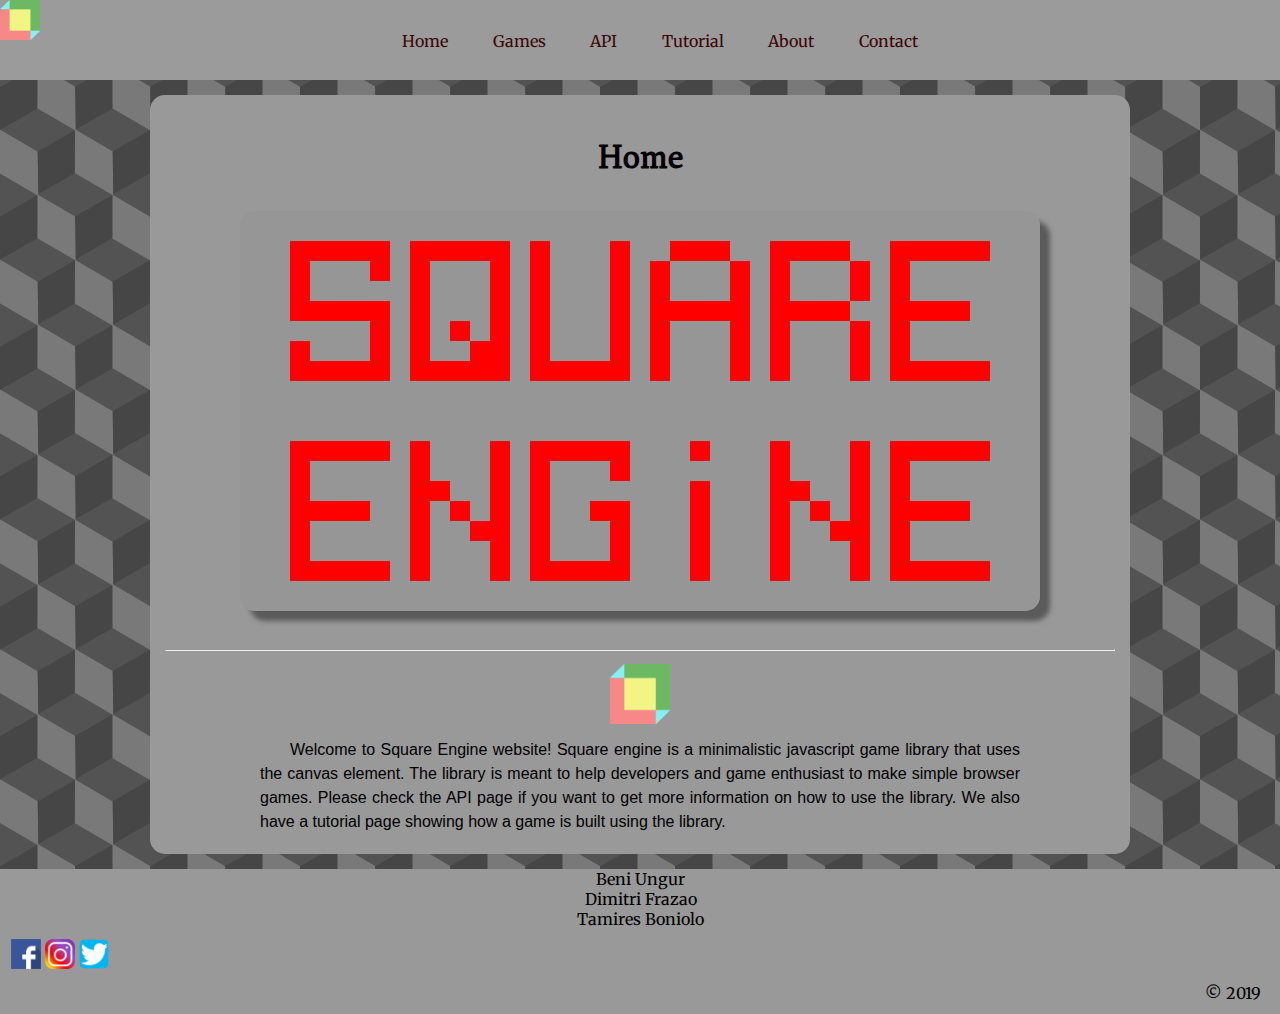
==== index.html @ b47f43d2 "created accordion for snake" ====
<!DOCTYPE html>
<html>

<head>

<meta charset = "UTF-8">
<title>Square Engine - Main</title>
<script src="https://ajax.googleapis.com/ajax/libs/jquery/3.3.1/jquery.min.js"></script>
<script src="squareEngine.js"></script>
<!-- <script src="scripts/pageBuild.js"></script> -->
<script src="scripts/updateLinks.js"></script>
<link rel= "stylesheet" type="text/css" href="css/main.css">

<script> 
	$( document ).ready(function(){
		$("div#header").load("pages/header.html", function(){
			updateHeader(true);
		}); 
		$("div#footer").load("pages/footer.html", function(){
			updateFooter(true);
		}); 
	});
</script> 


</head>

<body>

	<div id="wrapper">	

		<div id="header"></div>

		<div id="hero">
			<div class="normal" id="mainBody">
				<h2>Home</h2>
				<div id="canvasDiv">
					<canvas id="squareEngineCanvas" width="500" height="500"></canvas>
					<p id="logger"></p>
				</div>
				<hr>
				<div id="aboutLogo">
					<img src="images/logo.png"   width="60">
				</div>
				<p id="fullText">
					Welcome to Square Engine website! Square engine is a minimalistic javascript game library that uses the canvas element. The library is meant to help developers and game enthusiast to make simple browser games. Please check the API page if you want to get more information on how to use the library. We also have a tutorial page showing how a game is built using the library.

				</p>
			</div>
		</div>

		<div id="footer"></div>

	</div>

	

</body>

<script src="games/titleScreen.js"></script>

</html>
---- css/main.css ----
@import url('https://fonts.googleapis.com/css?family=Merriweather');
@import url('https://fonts.googleapis.com/css?family=Domine');
@import url('https://fonts.googleapis.com/css?family=Poly');
@import url('https://fonts.googleapis.com/css?family=Great+Vibes');


body {
	background-color:rgb(82, 82, 82);
	background-image: url("../images/cube.png");
	background-size: 300px;
	margin: 0;
	padding: 0;
	border:0;
	font-size: 100%;
	font: inherit;
	vertical-align: baseline;
	font-family: 'Ubuntu', sans-serif;
}

#wrapper {
	margin: auto;
	width:100%;
	min-width:960px;
}

header {
	width: 100%;
	margin: auto;
	background-color:rgb(155, 155, 155);
	min-height: 80px;
}

header nav ul li {
	text-align:center;
	margin:5px;
	padding: 15px;
}

nav{
	text-align:center;
	position: -webkit-sticky; 
    position:absolute;
    top: 15px; 
	left:10%;
	width:80%; 
}


nav ul li {
	display:inline;
	padding:.1em;
	font-family: 'Merriweather', serif;
	font-size:1em;
}

nav ul li a:link, nav ul li a:visited  {
	color:rgb(59, 7, 7);
	text-decoration:none;
	display:inline-block;
}


nav ul li a:hover{	
	color:rgb(255, 153, 0);/*yellow for the visted color*/
}

#canvasDiv{
	border: none;
    display: inline-block;
	padding: 10px;
	margin: auto;
	text-align:center;
}

canvas {
	border-radius: 15px;
	box-shadow: 10px 10px 5px rgb(90, 90, 90);
}

#mainBody{
	border: 15px;
    display: block;
	border-radius: 15px;
	background-color:rgb(153, 153, 153);
	padding: 15px;
	top: 15px;
	margin: auto;
	margin-top: 15px;
	margin-bottom: 15px;
	text-align:center;
}

.rules{
	width: 500px;
	float: left;
}
.gameScreen {
	width: 650px;
	float: left;
}
.normal{
	width: 950px;
}
.clearfix{
    clear:both
}

p#fullText{
	width: 80%;
	word-wrap: break-word;
	text-align:justify;
	margin: auto;
	text-indent: 30px;
	padding: 5px;
	line-height: 150%;
}

#aboutLogo{
	text-align: center;
	padding: 5px;
}

#hero {
	width:100%;
	height:100%;
	min-height:600px;
	padding: 15;
	margin: auto;
	text-align:center;
    display: block;
	justify-content: center;
	align-items: center;	
}


footer{
	font-family: 'Merriweather', serif;
	font-size:1em;
	background-color:rgb(153, 153, 153);
	color:black;
	width:100%;
	min-width:960px;
	text-align:center;
	padding:.5px;
	margin-top:10px;
}


.clearFlt {	
text-align:left;
margin:10px;
		}

.copy{
	text-align:right;
	margin:10px;
	}	
	
	
	
/*contact page styles*/

h2{
	font-family: 'Poly', serif;
	font-size:2em;
}

h4{
	font-family: 'Poly', serif;
	font-size:1.2em;
}


main section {
	background-color: rgb(245,245,245);
	display:inline-block; 
	vertical-align:top;
	padding:3em;
	height:800px;	
}

main section.formSection {
	width:45%;
	display:inline-block;
}

main section.formSection h1 { 
	font-size:30px;
}

main section#map {
	background-color:rgb(245,245,245);
	vertical-align:center;
	height:655px;
	width:42%;
	position:absolute;
}

#map{
	text-align:center;
	height:100px;
	top:100px;
}

fieldset.personal{
	font-family: 'Poly', serif;
	font-size:1em;
	text-align:center;
	font-weight: bold;
}

fieldset.personal legend{
	font-family: 'Poly', serif;
	font-size:1.5em;
	text-align:left;
	font-weight:bold;
}

fieldset legend{
	font-family: 'Poly', serif;
	font-size:1.5em;
   	text-align:left;
	font-weight:bold;
}

fieldset.personal label{
	font-family: 'Poly', serif;
	font-size:1em;
	background-color:rgb(245,245,245);
	width:300px;
	display:inline-block;
	text-align:center;
}

fieldset.personal input{
	font-family: 'Poly', serif;
	font-size:1em;
	background-color:white;
	width:300px;
	height:20px;
	display:inline-block;
	text-align:center;
}

fieldset label{
	font-family: 'Poly', serif;
}


/*About page*/
main {
	background-color:rgba(245,245,245,1);
}

#parag {
	font-family: 'Poly', serif;
	font-size:1em;
	height:340px;
	width:900px;
	text-align:left;
	padding:3.5em;
	margin:0 auto;
	
}

/*Rotating Banner*/
.main-banner {
	margin: 0 auto;
	width: 700px;
	height: 300px;
	background-color: #fff;
	overflow: hidden;
	position: relative;
	border-radius: 15px;
	box-shadow: 10px 10px 5px rgb(90, 90, 90);
}

.main-banner .imgban {
	width: 100%;
	height: 100%;
	position: absolute;
	top: 0px;
	transition: all ease-in-out 500ms;
	-webkit-transition: all ease-in-out 500ms;
	-moz-transition: all ease-in-out 500ms;
}

.main-banner #imgban3 {
	background-image: url(../images/banner/flappy-bird.PNG);
	background-size: cover;
	background-position: center;
	background-repeat: no-repeat;
}

.main-banner #imgban2 {
	background-image: url(../images/banner/break-out.PNG);
	background-size: cover;
	background-position: center;
	background-repeat: no-repeat;
}

.main-banner #imgban1 {
	background-image: url(../images/banner/snake.PNG);
	background-size: cover;
	background-position: center;
	background-repeat: no-repeat;
}

.imgbanbtn {
	width: 40px;
	height: 40px;
	background-color: #000;
	border-radius: 4px;
	position: absolute;
	top: 180px;
	z-index: 2000;
	opacity: 0.8;
	cursor: pointer;
}

.imgbanbtn:hover {
	opacity: 0.9;
}

.imgbanbtn-next {
	right: 5px;
	background-image: url(../images/banner/arrow-right.png);
	background-size: 60%;
	background-position: center;
	background-repeat: no-repeat;
}

.imgbanbtn-before {
	left: 5px;
	background-image: url(../images/banner/arrow-left.png);
	background-size: 60%;
	background-position: center;
	background-repeat: no-repeat;
}
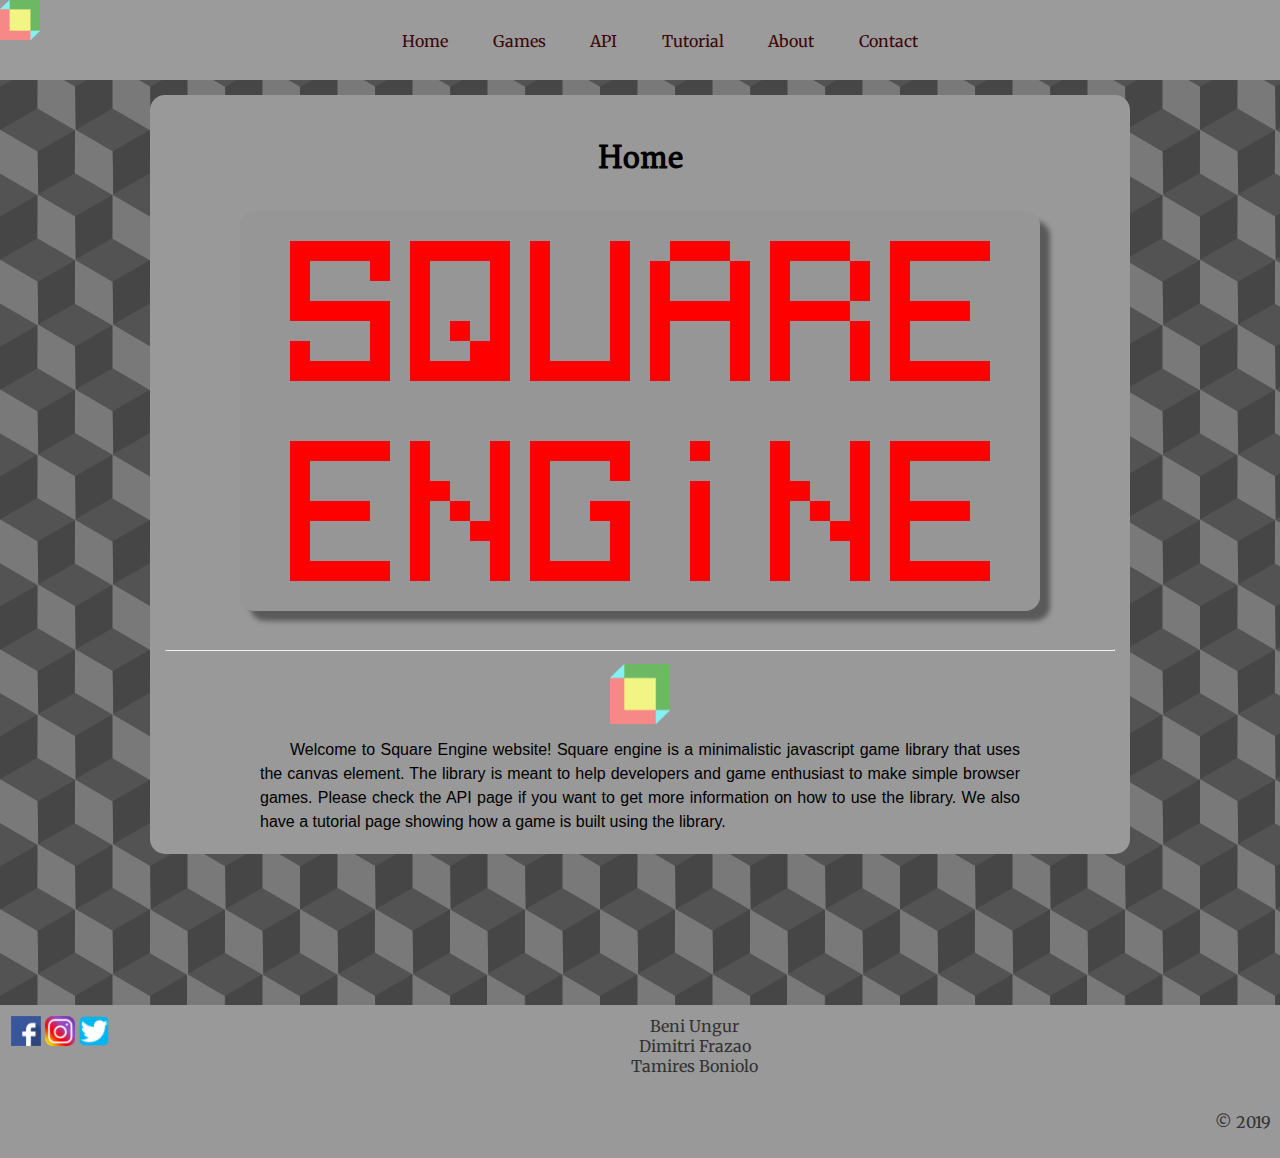
==== commit a8b988a2: "fixing footer float bugs" ====
--- a/index.html
+++ b/index.html
@@ -13,10 +13,10 @@
 
 <script> 
 	$( document ).ready(function(){
-		$("div#header").load("pages/header.html", function(){
+		$("div#headerDiv").load("pages/header.html", function(){
 			updateHeader(true);
 		}); 
-		$("div#footer").load("pages/footer.html", function(){
+		$("div#footerDiv").load("pages/footer.html", function(){
 			updateFooter(true);
 		}); 
 	});
@@ -29,7 +29,7 @@
 
 	<div id="wrapper">	
 
-		<div id="header"></div>
+		<div id="headerDiv"></div>
 
 		<div id="hero">
 			<div class="normal" id="mainBody">
@@ -49,7 +49,7 @@
 			</div>
 		</div>
 
-		<div id="footer"></div>
+		<div id="footerDiv"></div>
 
 	</div>
 
--- a/css/main.css
+++ b/css/main.css
@@ -22,6 +22,7 @@
 	margin: auto;
 	width:100%;
 	min-width:960px;
+	height: auto;
 }
 
 header {
@@ -124,7 +125,7 @@
 #hero {
 	width:100%;
 	height:100%;
-	min-height:600px;
+	min-height:900px;
 	padding: 15;
 	margin: auto;
 	text-align:center;
@@ -138,25 +139,33 @@
 	font-family: 'Merriweather', serif;
 	font-size:1em;
 	background-color:rgb(153, 153, 153);
-	color:black;
+	color:rgb(51, 51, 51);
 	width:100%;
 	min-width:960px;
+	height: auto;
 	text-align:center;
 	padding:.5px;
 	margin-top:10px;
 }
 
 
-.clearFlt {	
-text-align:left;
-margin:10px;
-		}
-
-.copy{
+.footerIcons{
+	text-align:left;
+	margin:10px;
+	float: left;
+}
+
+.footerNames{
+	float: center;
+	text-align:center;
+	margin:10px;
+}
+
+.footerCopy{
+	float: right;
 	text-align:right;
 	margin:10px;
-	}	
-	
+}
 	
 	
 /*contact page styles*/
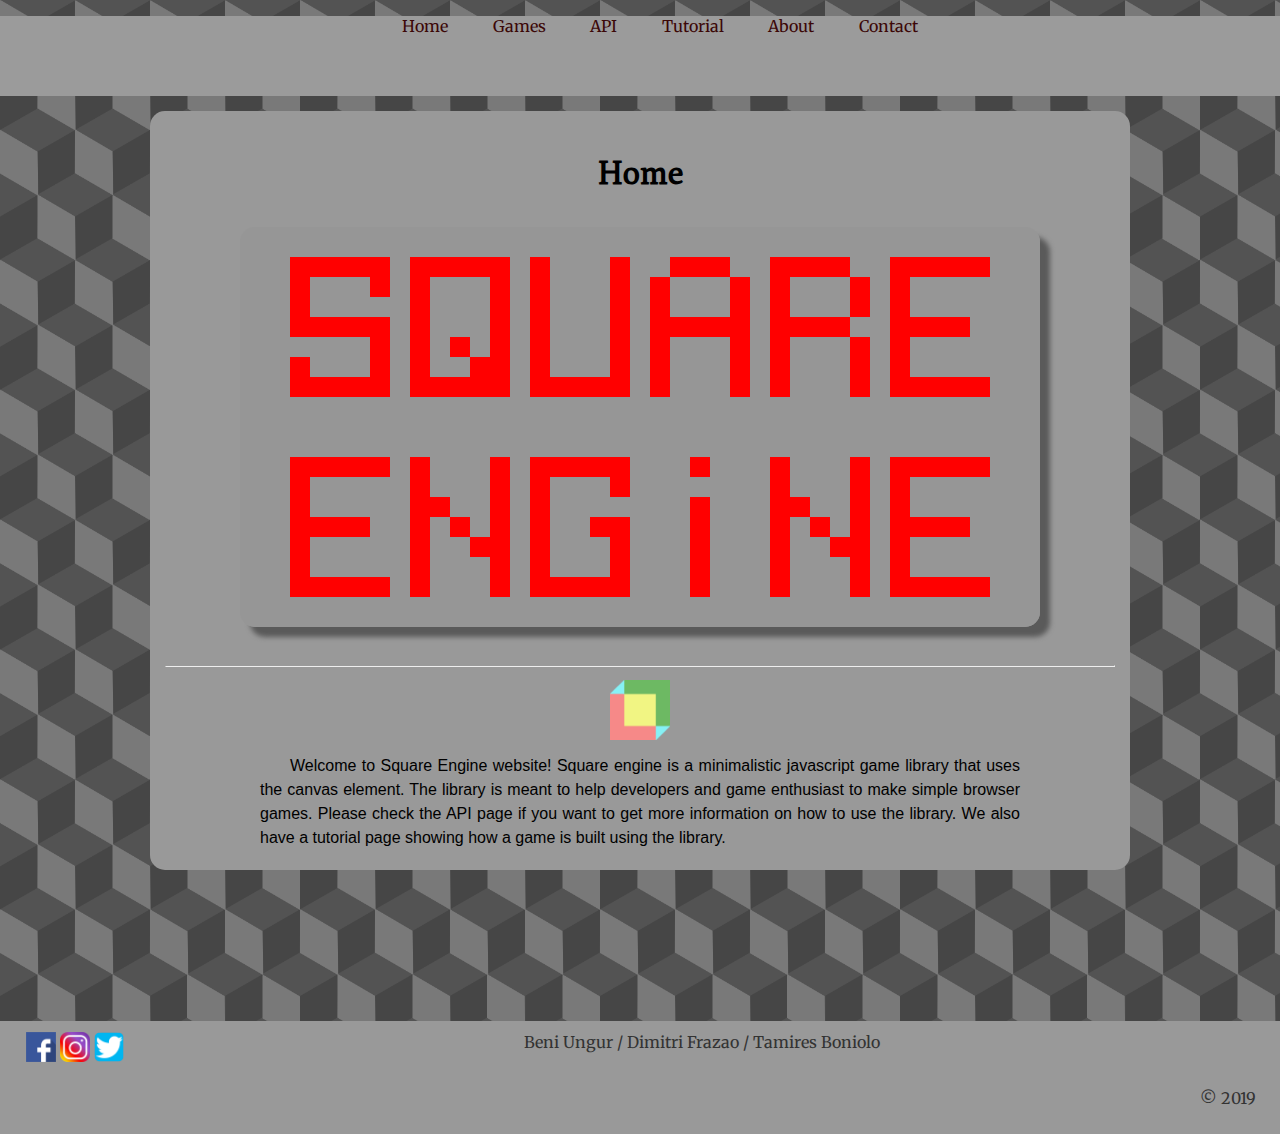
==== commit b69fb0f1: "adding tab icon" ====
--- a/index.html
+++ b/index.html
@@ -5,6 +5,7 @@
 
 <meta charset = "UTF-8">
 <title>Square Engine - Main</title>
+<link type="image/x-icon" href="images/tabLogo.png" />
 <script src="https://ajax.googleapis.com/ajax/libs/jquery/3.3.1/jquery.min.js"></script>
 <script src="squareEngine.js"></script>
 <!-- <script src="scripts/pageBuild.js"></script> -->
--- a/css/main.css
+++ b/css/main.css
@@ -27,9 +27,11 @@
 
 header {
 	width: 100%;
+	height: auto;
 	margin: auto;
 	background-color:rgb(155, 155, 155);
 	min-height: 80px;
+	top: 0px;
 }
 
 header nav ul li {
@@ -38,13 +40,25 @@
 	padding: 15px;
 }
 
-nav{
+/* nav{
 	text-align:center;
 	position: -webkit-sticky; 
     position:absolute;
     top: 15px; 
 	left:10%;
 	width:80%; 
+} */
+
+.logoDiv{
+	text-align:left;
+	float: left;
+	margin-left: 15px;
+	padding: 10px;
+	
+}
+.navBar{
+	float: center;
+	text-align:center;
 }
 
 
@@ -151,20 +165,22 @@
 
 .footerIcons{
 	text-align:left;
-	margin:10px;
 	float: left;
+	margin-left: 15px;
+	padding: 10px;
 }
 
 .footerNames{
 	float: center;
 	text-align:center;
-	margin:10px;
+	padding: 10px;
 }
 
 .footerCopy{
 	float: right;
 	text-align:right;
-	margin:10px;
+	margin-right: 15px;
+	padding: 10px;
 }
 	
 	
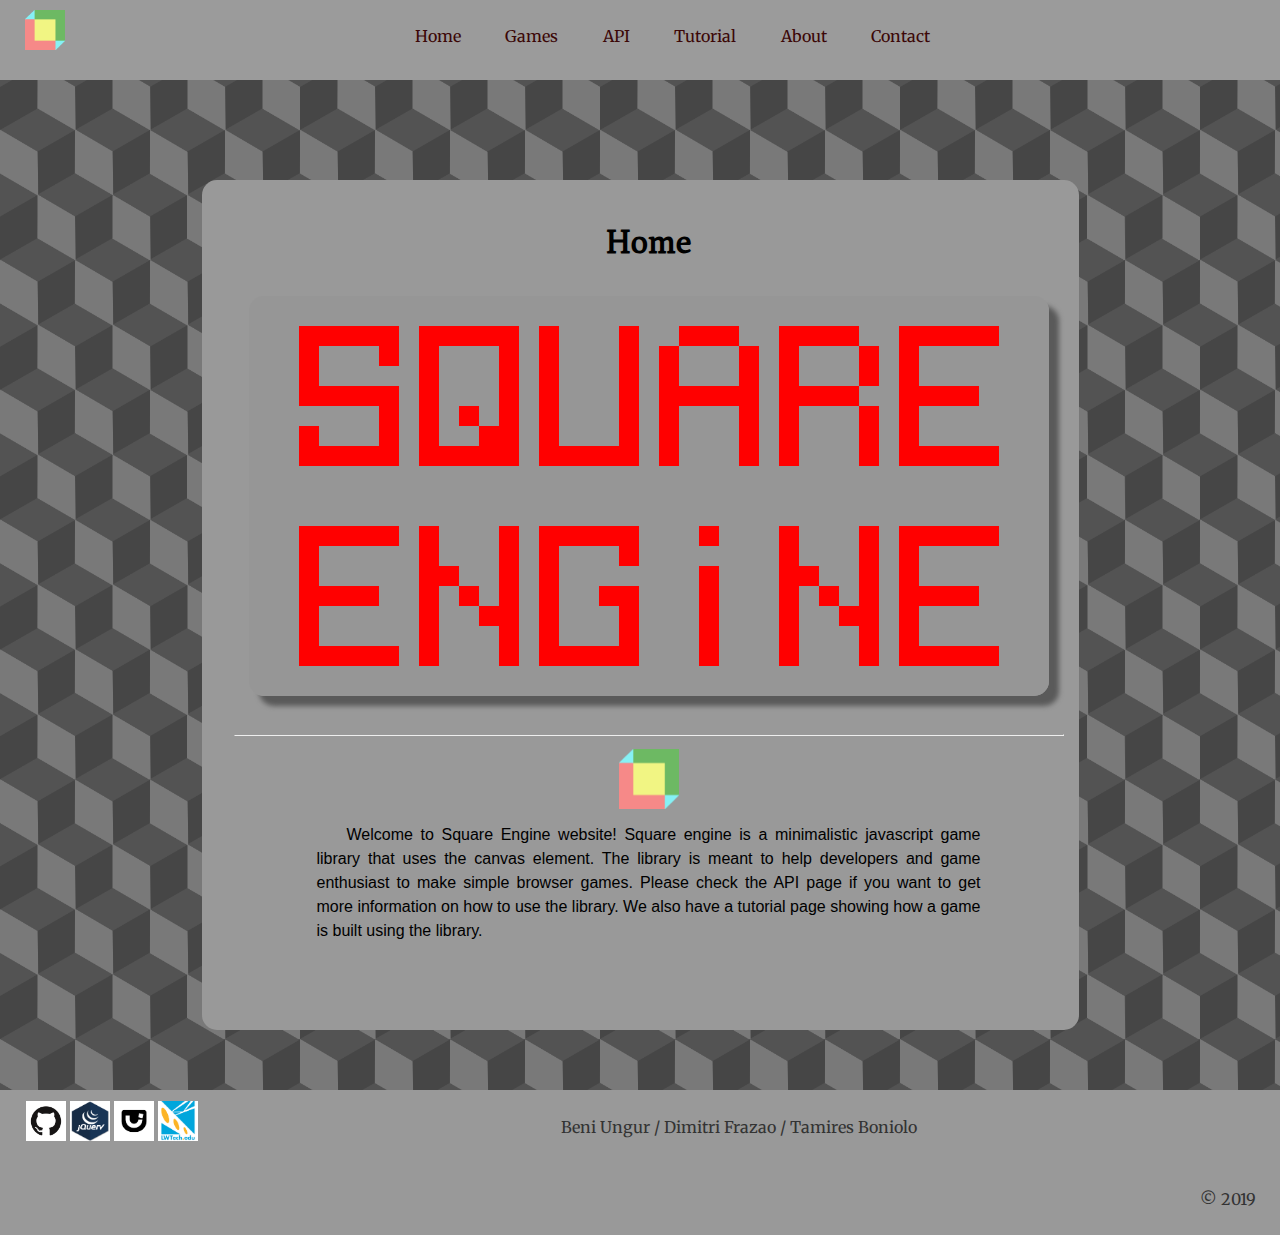
==== commit 556a2e67: "adding doc" ====
--- a/index.html
+++ b/index.html
@@ -5,10 +5,9 @@
 
 <meta charset = "UTF-8">
 <title>Square Engine - Main</title>
-<link type="image/x-icon" href="images/tabLogo.png" />
+<link rel="icon" type="image/png" href="images/tabLogo.png" />
 <script src="https://ajax.googleapis.com/ajax/libs/jquery/3.3.1/jquery.min.js"></script>
 <script src="squareEngine.js"></script>
-<!-- <script src="scripts/pageBuild.js"></script> -->
 <script src="scripts/updateLinks.js"></script>
 <link rel= "stylesheet" type="text/css" href="css/main.css">
 
--- a/css/main.css
+++ b/css/main.css
@@ -58,9 +58,9 @@
 }
 .navBar{
 	float: center;
-	text-align:center;
-}
-
+	text-align: center;
+	padding: 10px;
+}
 
 nav ul li {
 	display:inline;
@@ -107,7 +107,7 @@
 }
 
 .rules{
-	width: 500px;
+	width: 550px;
 	float: left;
 }
 .gameScreen {
@@ -170,6 +170,11 @@
 	padding: 10px;
 }
 
+.footerIcons img{
+	width: 40px;
+	height: 40px;
+}
+
 .footerNames{
 	float: center;
 	text-align:center;
@@ -184,7 +189,7 @@
 }
 	
 	
-/*contact page styles*/
+/*contact page*/
 
 h2{
 	font-family: 'Poly', serif;
@@ -196,15 +201,7 @@
 	font-size:1.2em;
 }
 
-
-main section {
-	background-color: rgb(245,245,245);
-	display:inline-block; 
-	vertical-align:top;
-	padding:3em;
-	height:800px;	
-}
-
+/*
 main section.formSection {
 	width:45%;
 	display:inline-block;
@@ -221,145 +218,165 @@
 	width:42%;
 	position:absolute;
 }
-
-#map{
-	text-align:center;
-	height:100px;
-	top:100px;
-}
-
+*/
+#mainBody.normal{
+	padding-left: 2em;
+	width:830px;
+	height:820px;
+	margin-top: 100px;
+	margin-bottom: 100px;
+	}
+
+
+/*bold the letters*/
 fieldset.personal{
 	font-family: 'Poly', serif;
 	font-size:1em;
 	text-align:center;
 	font-weight: bold;
-}
-
+	width:700px;
+	padding-left:4em;
+	/*margin-right:15px;*/
+	margin-left: 15px;
+}
+
+/*bold the personal info*/
 fieldset.personal legend{
 	font-family: 'Poly', serif;
 	font-size:1.5em;
 	text-align:left;
 	font-weight:bold;
 }
-
+/*
 fieldset legend{
 	font-family: 'Poly', serif;
 	font-size:1.5em;
    	text-align:left;
 	font-weight:bold;
-}
-
+}*/
+
+/*backgorung grey under the full name..*/
 fieldset.personal label{
 	font-family: 'Poly', serif;
 	font-size:1em;
 	background-color:rgb(245,245,245);
-	width:300px;
+	width:310px;
 	display:inline-block;
 	text-align:center;
-}
-
+	padding-left:.1em;
+}
+/*white boxes*/
 fieldset.personal input{
 	font-family: 'Poly', serif;
 	font-size:1em;
 	background-color:white;
-	width:300px;
+	width:307px;
 	height:20px;
 	display:inline-block;
-	text-align:center;
-}
-
-fieldset label{
-	font-family: 'Poly', serif;
-}
-
-
-/*About page*/
-main {
-	background-color:rgba(245,245,245,1);
-}
-
-#parag {
-	font-family: 'Poly', serif;
-	font-size:1em;
-	height:340px;
-	width:900px;
-	text-align:left;
-	padding:3.5em;
-	margin:0 auto;
-	
-}
+	text-align:center;}
+
+
 
 /*Rotating Banner*/
-.main-banner {
-	margin: 0 auto;
-	width: 700px;
-	height: 300px;
-	background-color: #fff;
-	overflow: hidden;
-	position: relative;
+
+#arrowLeft{
+	float: left;
+	background-color: rgb(110, 110, 110);
+	margin-top:  150px;
+}
+
+#arrowRight{
+	float: right;
+	background-color: rgb(110, 110, 110);
+	margin-top:  150px;
+}
+
+.banner{
+	margin: auto;
 	border-radius: 15px;
 	box-shadow: 10px 10px 5px rgb(90, 90, 90);
-}
-
-.main-banner .imgban {
-	width: 100%;
-	height: 100%;
-	position: absolute;
-	top: 0px;
-	transition: all ease-in-out 500ms;
-	-webkit-transition: all ease-in-out 500ms;
-	-moz-transition: all ease-in-out 500ms;
-}
-
-.main-banner #imgban3 {
-	background-image: url(../images/banner/flappy-bird.PNG);
-	background-size: cover;
-	background-position: center;
-	background-repeat: no-repeat;
-}
-
-.main-banner #imgban2 {
-	background-image: url(../images/banner/break-out.PNG);
-	background-size: cover;
-	background-position: center;
-	background-repeat: no-repeat;
-}
-
-.main-banner #imgban1 {
-	background-image: url(../images/banner/snake.PNG);
-	background-size: cover;
-	background-position: center;
-	background-repeat: no-repeat;
-}
-
-.imgbanbtn {
-	width: 40px;
-	height: 40px;
-	background-color: #000;
-	border-radius: 4px;
-	position: absolute;
-	top: 180px;
-	z-index: 2000;
-	opacity: 0.8;
-	cursor: pointer;
-}
-
-.imgbanbtn:hover {
-	opacity: 0.9;
-}
-
-.imgbanbtn-next {
-	right: 5px;
-	background-image: url(../images/banner/arrow-right.png);
-	background-size: 60%;
-	background-position: center;
-	background-repeat: no-repeat;
-}
-
-.imgbanbtn-before {
-	left: 5px;
-	background-image: url(../images/banner/arrow-left.png);
-	background-size: 60%;
-	background-position: center;
-	background-repeat: no-repeat;
-}+
+}
+
+.banner img{
+	background-color: rgb(110, 110, 110);
+	padding: 15px;  
+    width:  600px; 
+    height: 300px; 
+    top:  0; 
+    left: 0 
+
+}
+
+
+/*GAMES */
+
+#mainBody.gameScreen{
+	padding-left: 1em;
+	width:810px;
+	height:820px;
+}
+
+#mainBody.rules{
+	height:820px;
+}
+
+#accordion{
+	text-align: center;	
+	margin-top:100px;
+}
+
+#accordion .ui-accordion-header {
+	background-color: rgb(138, 138, 138);
+	color: rgb(73, 73, 73);
+	margin: auto;
+	padding: 5px;
+}
+
+#accordion .ui-accordion-content  {
+	background-color: rgb(182, 182, 182);
+	margin: auto;
+	padding: 5px;
+  }
+
+#accordion .ui-accordion-header  {
+	text-shadow: 1px 1px 0px rgba(0,0,0,0.2);
+	text-shadow: 1px 1px 0px rgba(0,0,0,0.2);
+	border-right: 1px solid rgba(0, 0, 0, .2);
+	border-left: 1px solid rgba(0, 0, 0, .2);
+	border-bottom: 1px solid rgba(0, 0, 0, .2);
+	border-top: 1px solid rgba(250, 250, 250, .2);
+}
+
+#hero.grid {
+	margin-top: 100px;
+	margin-bottom: 100px;
+	margin-right: 150px;
+	margin-left: 80px;
+	padding-right:5em;
+}
+
+/*API*/
+#mainBody.api{
+	height:8300px;
+	width:810px;
+	}
+	
+/*about*/
+#mainBody.about{
+	height:600px;
+	width:810px;
+	}
+
+/*Tutorial Page*/
+#mainBody.tutorial{
+	height:4800px;
+	width:810px;
+}
+
+/*Games Page*/
+#mainBody.game{
+	height:600px;
+	width:810px;
+}
+	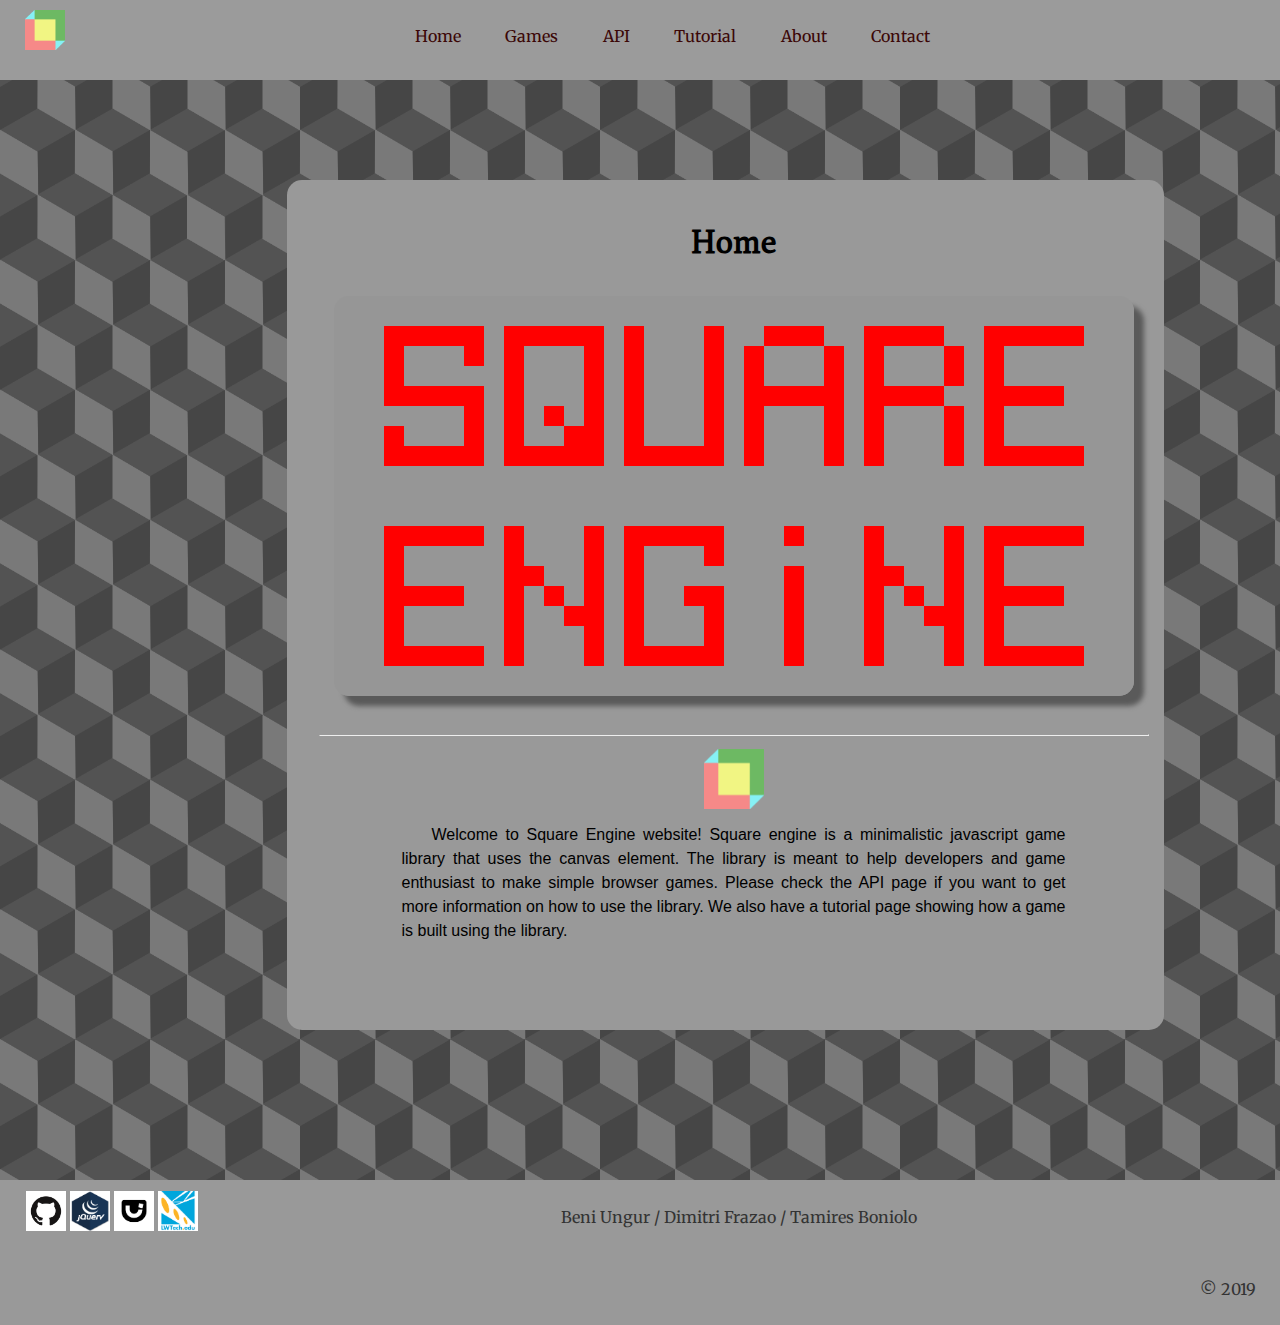
==== commit ef877f15: "making divs centered" ====
--- a/index.html
+++ b/index.html
@@ -1,3 +1,15 @@
+<!-- 
+Dimitri Frazao 
+Beni Ungur
+Tamires Boniolo
+
+Group project - CSD 122 Javascript & JQuery
+Winter 2019
+
+s-Dimitri.Frazao@lwtech.edu
+s-Beni.Ungur@lwtech.edu
+s-Tamires.Boniolo@lwtech.edu 
+-->
 <!DOCTYPE html>
 <html>
 
@@ -6,6 +18,7 @@
 <meta charset = "UTF-8">
 <title>Square Engine - Main</title>
 <link rel="icon" type="image/png" href="images/tabLogo.png" />
+<!-- using JQuery library under their share license. Please visit their website for more info -->
 <script src="https://ajax.googleapis.com/ajax/libs/jquery/3.3.1/jquery.min.js"></script>
 <script src="squareEngine.js"></script>
 <script src="scripts/updateLinks.js"></script>
@@ -31,7 +44,7 @@
 
 		<div id="headerDiv"></div>
 
-		<div id="hero">
+		<div class="grid" id="hero">
 			<div class="normal" id="mainBody">
 				<h2>Home</h2>
 				<div id="canvasDiv">
--- a/css/main.css
+++ b/css/main.css
@@ -1,3 +1,15 @@
+/*
+Dimitri Frazao 
+Beni Ungur
+Tamires Boniolo
+
+Group project - CSD 122 Javascript & JQuery
+Winter 2019
+
+s-Dimitri.Frazao@lwtech.edu
+s-Beni.Ungur@lwtech.edu
+s-Tamires.Boniolo@lwtech.edu
+*/
 
 @import url('https://fonts.googleapis.com/css?family=Merriweather');
 @import url('https://fonts.googleapis.com/css?family=Domine');
@@ -94,7 +106,7 @@
 }
 
 #mainBody{
-	border: 15px;
+	border: 0px;
     display: block;
 	border-radius: 15px;
 	background-color:rgb(153, 153, 153);
@@ -137,15 +149,19 @@
 }
 
 #hero {
-	width:100%;
+	width:1450px;
 	height:100%;
 	min-height:900px;
-	padding: 15;
-	margin: auto;
-	text-align:center;
-    display: block;
-	justify-content: center;
-	align-items: center;	
+	padding: 0px;
+	margin: auto;
+	
+}
+
+#hero.grid {
+	margin-top: 100px;
+	margin-bottom: 100px;
+	margin-right: auto;
+	margin-left: auto;
 }
 
 
@@ -328,7 +344,7 @@
 
 #accordion .ui-accordion-header {
 	background-color: rgb(138, 138, 138);
-	color: rgb(73, 73, 73);
+	color: rgb(0,0,0);
 	margin: auto;
 	padding: 5px;
 }
@@ -348,13 +364,7 @@
 	border-top: 1px solid rgba(250, 250, 250, .2);
 }
 
-#hero.grid {
-	margin-top: 100px;
-	margin-bottom: 100px;
-	margin-right: 150px;
-	margin-left: 80px;
-	padding-right:5em;
-}
+
 
 /*API*/
 #mainBody.api{
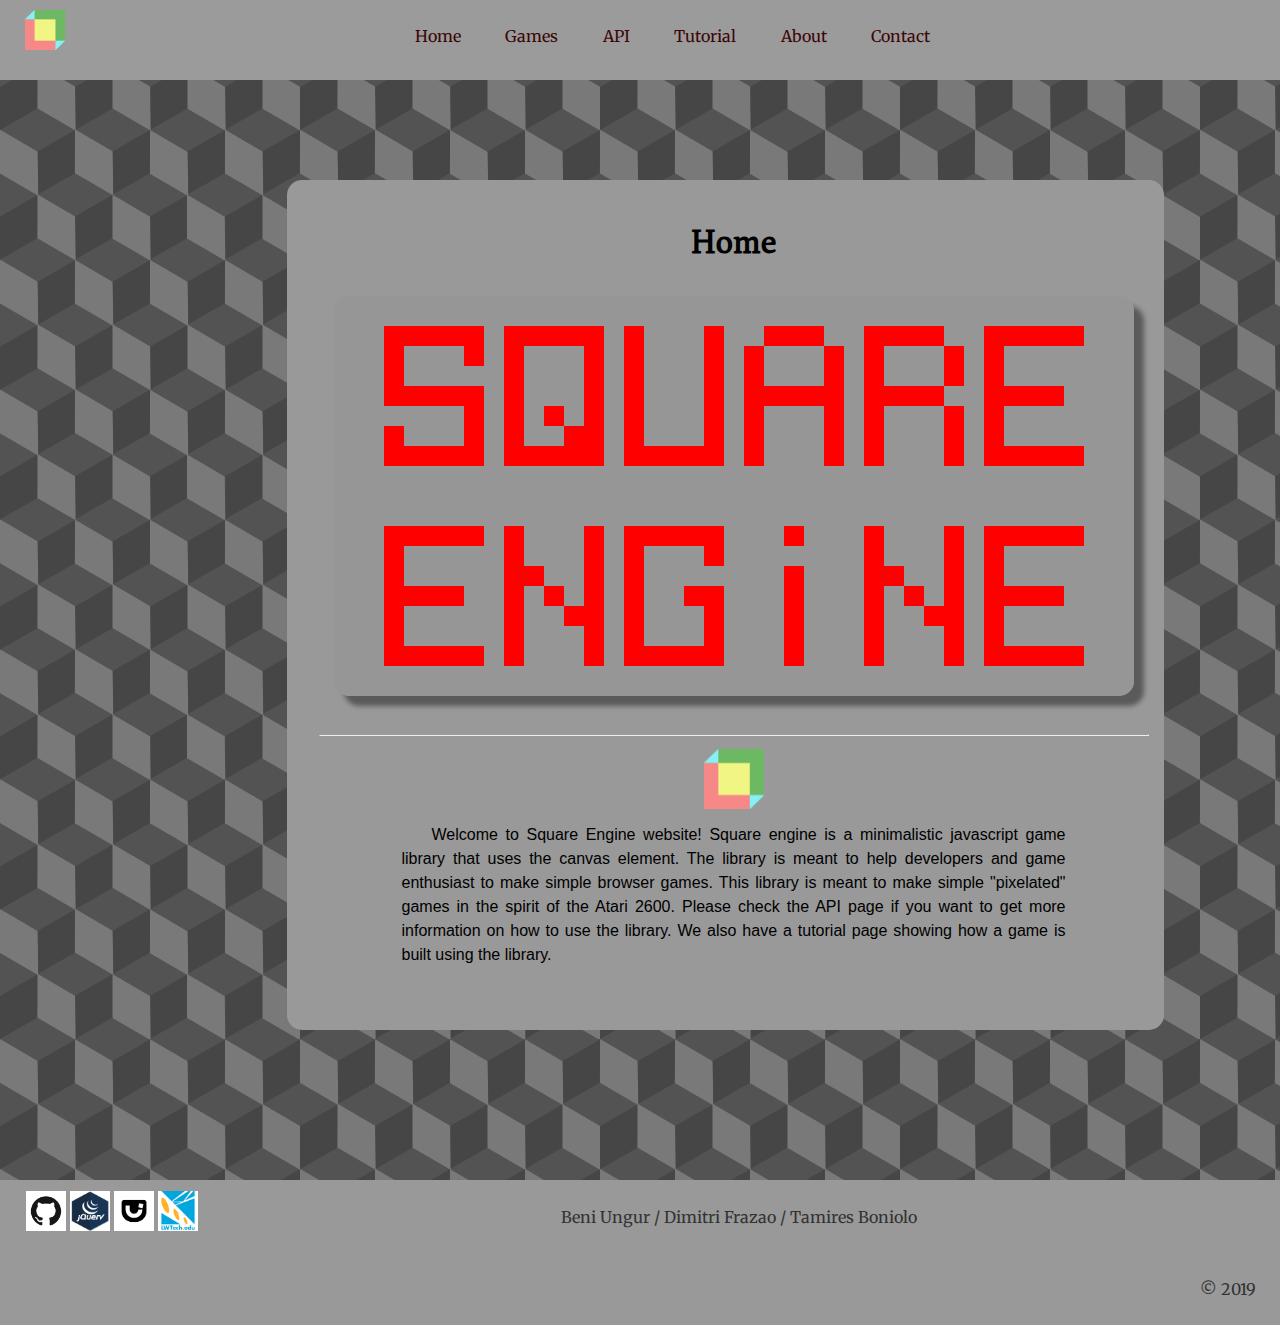
==== commit 2a8dabc9: "small details on text" ====
--- a/index.html
+++ b/index.html
@@ -56,7 +56,7 @@
 					<img src="images/logo.png"   width="60">
 				</div>
 				<p id="fullText">
-					Welcome to Square Engine website! Square engine is a minimalistic javascript game library that uses the canvas element. The library is meant to help developers and game enthusiast to make simple browser games. Please check the API page if you want to get more information on how to use the library. We also have a tutorial page showing how a game is built using the library.
+					Welcome to Square Engine website! Square engine is a minimalistic javascript game library that uses the canvas element. The library is meant to help developers and game enthusiast to make simple browser games. This library is meant to make simple "pixelated" games in the spirit of the Atari 2600. Please check the API page if you want to get more information on how to use the library. We also have a tutorial page showing how a game is built using the library.
 
 				</p>
 			</div>
